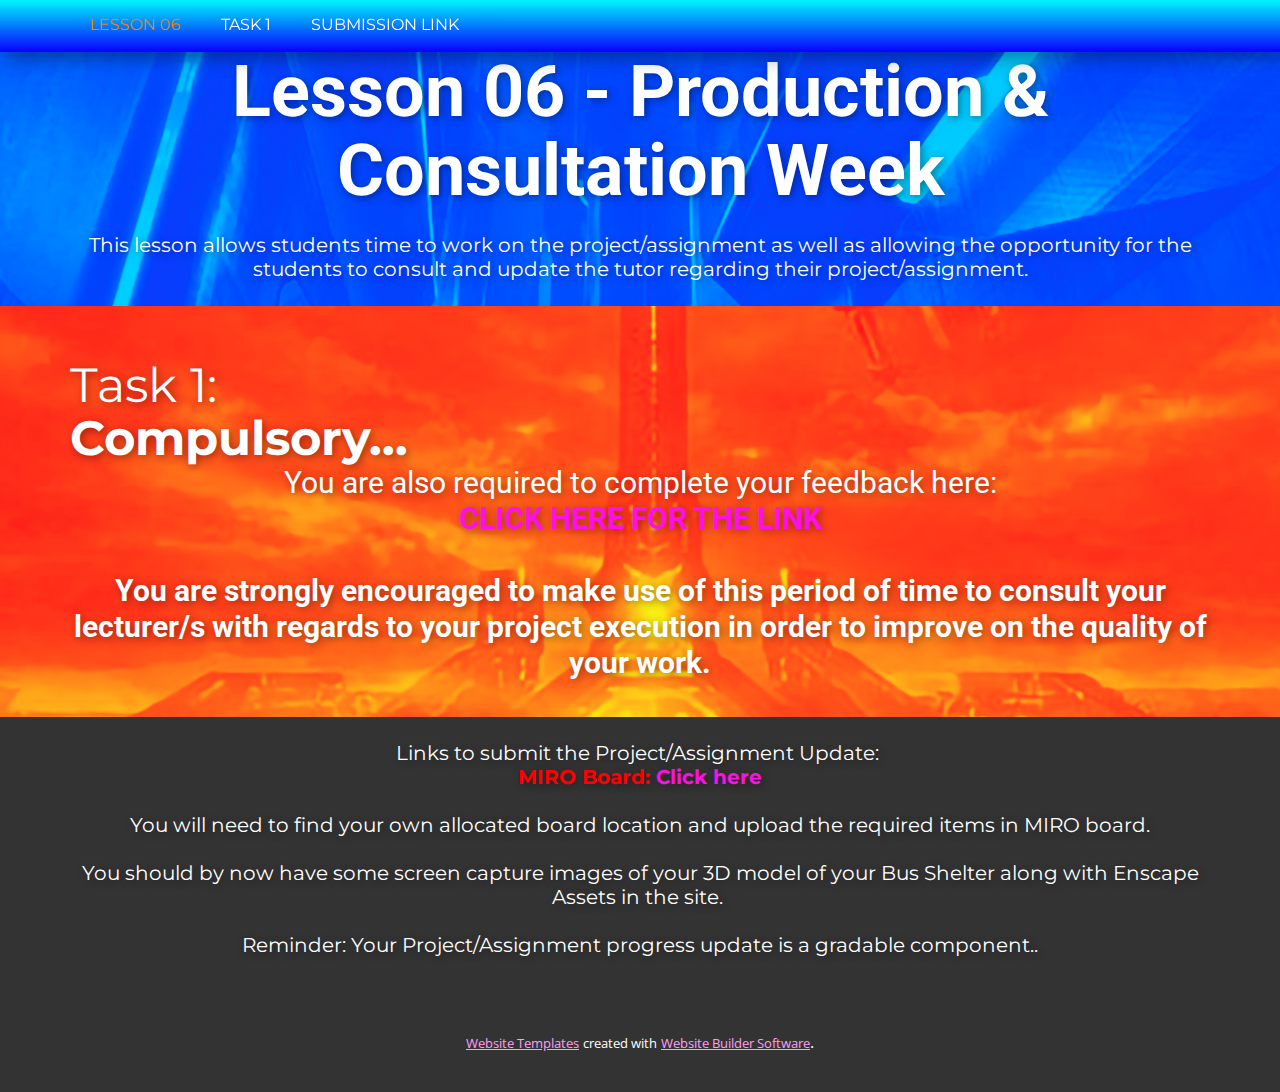
==== Lesson-06.html @ 7c102571 "Add files via upload" ====
<!DOCTYPE html>
<html style="font-size: 16px;" lang="en"><head>
    <meta name="viewport" content="width=device-width, initial-scale=1.0">
    <meta charset="utf-8">
    <meta name="keywords" content="Lesson 01 -&nbsp;Lesson Title Name, Topic Title 01:Topic Name, Topic Title 02:Topic Name">
    <meta name="description" content="">
    <title>Lesson 06</title>
    <link rel="stylesheet" href="nicepage.css" media="screen">
<link rel="stylesheet" href="Lesson-06.css" media="screen">
    <script class="u-script" type="text/javascript" src="jquery.js" defer=""></script>
    <script class="u-script" type="text/javascript" src="nicepage.js" defer=""></script>
    <meta name="generator" content="Nicepage 5.10.8, nicepage.com">
    <link id="u-theme-google-font" rel="stylesheet" href="https://fonts.googleapis.com/css?family=Roboto:100,100i,300,300i,400,400i,500,500i,700,700i,900,900i|Open+Sans:300,300i,400,400i,500,500i,600,600i,700,700i,800,800i">
    <link id="u-page-google-font" rel="stylesheet" href="https://fonts.googleapis.com/css?family=Montserrat:100,100i,200,200i,300,300i,400,400i,500,500i,600,600i,700,700i,800,800i,900,900i">
    
    
    
    
    
    <script type="application/ld+json">{
		"@context": "http://schema.org",
		"@type": "Organization",
		"name": ""
}</script>
    <meta name="theme-color" content="#fc10e7">
    <meta property="og:title" content="Lesson 06">
    <meta property="og:type" content="website">
  <meta data-intl-tel-input-cdn-path="intlTelInput/"></head>
  <body class="u-body u-image u-overlap u-xl-mode" data-lang="en" style="background-position: 50% 50%; background-attachment: fixed; background-image: url(&quot;images/04.3.jpg&quot;);"><header class="u-box-shadow u-clearfix u-gradient u-header u-sticky u-sticky-53bc u-header" id="Menu"><div class="u-clearfix u-sheet u-sheet-1">
        <nav class="u-menu u-menu-one-level u-menu-open-right u-offcanvas u-menu-1">
          <div class="menu-collapse u-custom-font u-font-montserrat" style="font-size: 1rem; letter-spacing: 0px; text-transform: uppercase; font-weight: 500;">
            <a class="u-button-style u-custom-hover-color u-custom-left-right-menu-spacing u-custom-padding-bottom u-custom-text-active-color u-custom-text-color u-custom-text-hover-color u-custom-text-shadow u-custom-top-bottom-menu-spacing u-nav-link u-text-active-palette-1-base u-text-hover-palette-2-base u-text-white" href="#">
              <svg class="u-svg-link" viewBox="0 0 24 24"><use xmlns:xlink="http://www.w3.org/1999/xlink" xlink:href="#menu-hamburger"></use></svg>
              <svg class="u-svg-content" version="1.1" id="menu-hamburger" viewBox="0 0 16 16" x="0px" y="0px" xmlns:xlink="http://www.w3.org/1999/xlink" xmlns="http://www.w3.org/2000/svg"><g><rect y="1" width="16" height="2"></rect><rect y="7" width="16" height="2"></rect><rect y="13" width="16" height="2"></rect>
</g></svg>
            </a>
          </div>
          <div class="u-custom-menu u-nav-container">
            <ul class="u-custom-font u-font-montserrat u-nav u-unstyled u-nav-1"><li class="u-nav-item"><a class="u-button-style u-nav-link u-text-active-custom-color-5 u-text-body-alt-color u-text-hover-custom-color-4" href="Lesson-06.html" style="padding: 18px 20px;">Lesson 06</a>
</li><li class="u-nav-item"><a class="u-button-style u-nav-link u-text-active-custom-color-5 u-text-body-alt-color u-text-hover-custom-color-4" href="Lesson-06.html#Task1" style="padding: 18px 20px;">Task 1</a>
</li><li class="u-nav-item"><a class="u-button-style u-nav-link u-text-active-custom-color-5 u-text-body-alt-color u-text-hover-custom-color-4" href="Lesson-06.html#Submission_Link" style="padding: 18px 20px;">Submission Link</a>
</li></ul>
          </div>
          <div class="u-custom-menu u-nav-container-collapse">
            <div class="u-black u-container-style u-inner-container-layout u-opacity u-opacity-75 u-sidenav">
              <div class="u-inner-container-layout u-sidenav-overflow">
                <div class="u-menu-close"></div>
                <ul class="u-align-center u-nav u-popupmenu-items u-unstyled u-nav-2"><li class="u-nav-item"><a class="u-button-style u-nav-link" href="Lesson-06.html">Lesson 06</a>
</li><li class="u-nav-item"><a class="u-button-style u-nav-link" href="Lesson-06.html#Task1">Task 1</a>
</li><li class="u-nav-item"><a class="u-button-style u-nav-link" href="Lesson-06.html#Submission_Link">Submission Link</a>
</li></ul>
              </div>
            </div>
            <div class="u-black u-menu-overlay u-opacity u-opacity-25"></div>
          </div>
        </nav>
      </div><style class="u-sticky-style" data-style-id="53bc">.u-sticky-fixed.u-sticky-53bc, .u-body.u-sticky-fixed .u-sticky-53bc {
box-shadow: 5px 5px 20px 0 rgba(0,0,0,0.4) !important
}</style></header>
    <section class="skrollable u-clearfix u-section-1" id="Lesson_Title">
      <div class="u-clearfix u-sheet u-sheet-1">
        <h1 class="u-align-center u-text u-text-body-alt-color u-title u-text-1"> Lesson 06 - Production &amp; Consultation Week</h1>
      </div>
    </section>
    <section class="skrollable u-clearfix u-section-2" id="Lesson_Header">
      <div class="u-clearfix u-sheet u-sheet-1">
        <h4 class="u-align-center u-text u-text-body-alt-color u-text-1">
          <br>This lesson allows students time to work on the project/assignment as well as allowing the opportunity for the students to consult and update the tutor regarding their project/assignment.<br>
          <br>
        </h4>
      </div>
    </section>
    <section class="skrollable u-clearfix u-image u-parallax u-section-3" id="Task1" data-image-width="1920" data-image-height="1920">
      <div class="u-clearfix u-sheet u-valign-middle u-sheet-1">
        <h2 class="u-text u-text-body-alt-color u-text-1">
          <span style="font-weight: 400;">
            <br>Task 1:
          </span>
          <br>Compulsory...
        </h2>
        <h3 class="u-align-center u-text u-text-body-alt-color u-text-2"> You are also required to complete your feedback here:<br><b>
            <a href="https://forms.office.com/r/3FKFxaWmqi" class="u-active-none u-border-none u-btn u-button-link u-button-style u-hover-none u-none u-text-palette-1-base u-btn-1" target="_blank">CLICK HERE FOR THE LINK</a></b>
          <br>
          <br>
        </h3>
        <h3 class="u-align-center u-text u-text-body-alt-color u-text-3"><b>You are strongly encouraged to make use of this period of time to consult your lecturer/s with regards to your project execution in order to improve on the quality of your work.</b>
          <br>
          <br>
        </h3>
      </div>
    </section>
    <section class="u-clearfix u-grey-80 u-section-4" id="Submission_Link">
      <div class="u-clearfix u-sheet u-valign-middle u-sheet-1">
        <h5 class="u-align-center u-text u-text-1">
          <br> Links to submit the Project/Assignment Update:&nbsp;<span style="font-weight: 700;" class="u-text-custom-color-1">
            <br>MIRO Board: <a href="https://miro.com/app/board/uXjVNheZD0U=/?share_link_id=356570578776" class="u-active-none u-border-none u-btn u-button-link u-button-style u-hover-none u-none u-text-palette-1-base u-btn-1" target="_blank">Click here</a>
            <br>
            <br>
          </span>You will need to find your own allocated board location and upload the required items in MIRO board.<br>
          <br>You should by now have some screen capture images of your 3D model of your Bus Shelter along with Enscape Assets in the site.<span style="font-weight: 700;">&nbsp;</span>
          <br>
          <br>Reminder: Your Project/Assignment progress update is a gradable component..<br>
          <br>
        </h5>
      </div>
    </section>
    <style class="u-overlap-style">.u-overlap:not(.u-sticky-scroll) .u-header {
background-color: #fc10e7 !important; background-image: linear-gradient(#00f5fa, #0900ff) !important
}</style>
    
    
    <footer class="u-align-center u-clearfix u-footer u-grey-80 u-footer" id="sec-da6d"><div class="u-clearfix u-sheet u-sheet-1"></div></footer>
    <section class="u-backlink u-clearfix u-grey-80">
      <a class="u-link" href="https://nicepage.com/website-templates" target="_blank">
        <span>Website Templates</span>
      </a>
      <p class="u-text">
        <span>created with</span>
      </p>
      <a class="u-link" href="" target="_blank">
        <span>Website Builder Software</span>
      </a>. 
    </section>
  
</body></html>
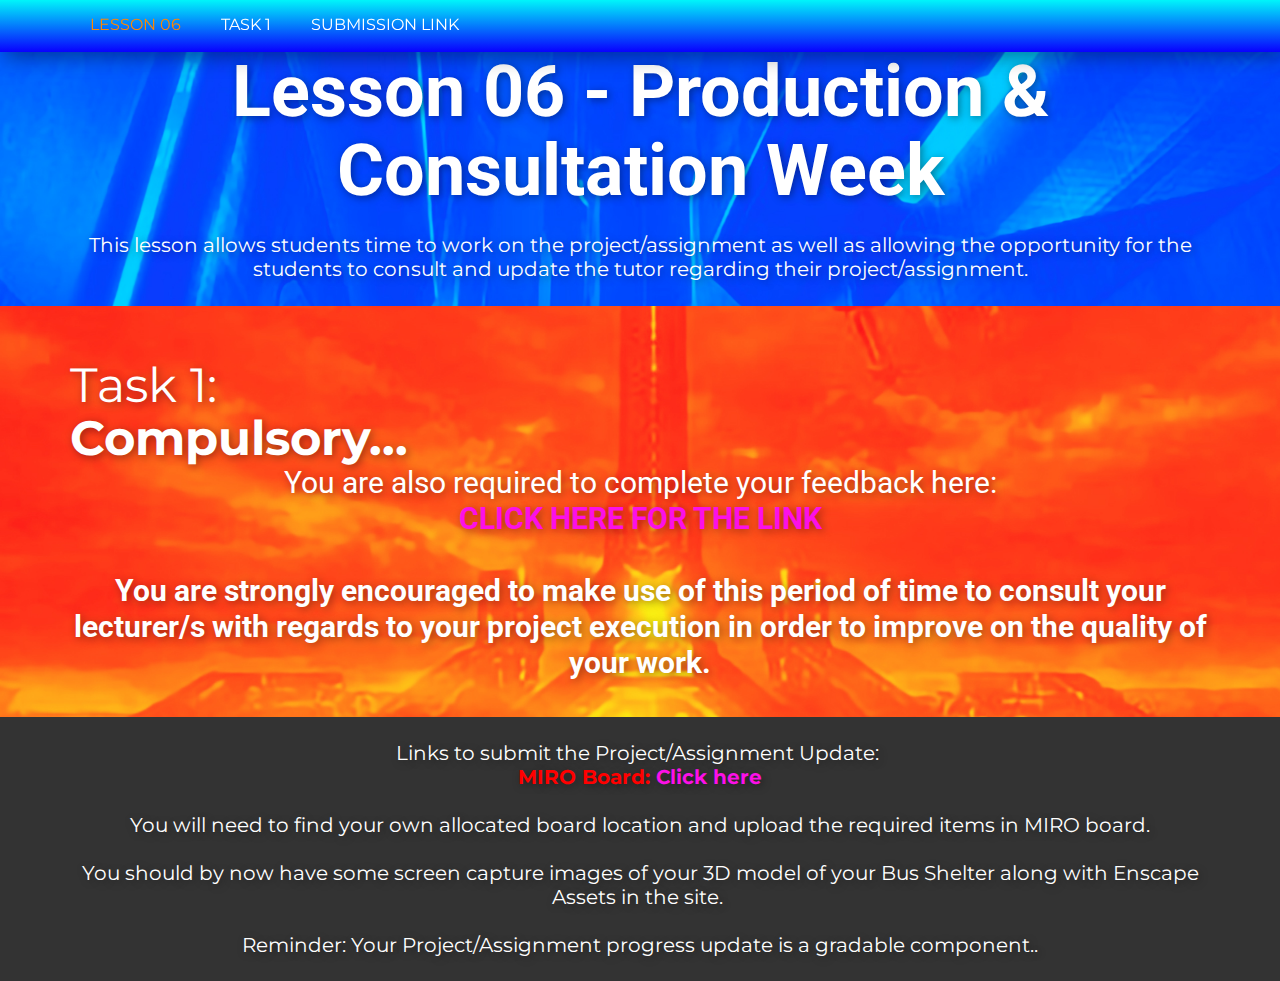
==== commit b04ef5b9: "Add files via upload" ====
--- a/Lesson-06.html
+++ b/Lesson-06.html
@@ -107,19 +107,5 @@
     <style class="u-overlap-style">.u-overlap:not(.u-sticky-scroll) .u-header {
 background-color: #fc10e7 !important; background-image: linear-gradient(#00f5fa, #0900ff) !important
 }</style>
-    
-    
-    <footer class="u-align-center u-clearfix u-footer u-grey-80 u-footer" id="sec-da6d"><div class="u-clearfix u-sheet u-sheet-1"></div></footer>
-    <section class="u-backlink u-clearfix u-grey-80">
-      <a class="u-link" href="https://nicepage.com/website-templates" target="_blank">
-        <span>Website Templates</span>
-      </a>
-      <p class="u-text">
-        <span>created with</span>
-      </p>
-      <a class="u-link" href="" target="_blank">
-        <span>Website Builder Software</span>
-      </a>. 
-    </section>
-  
+
 </body></html>